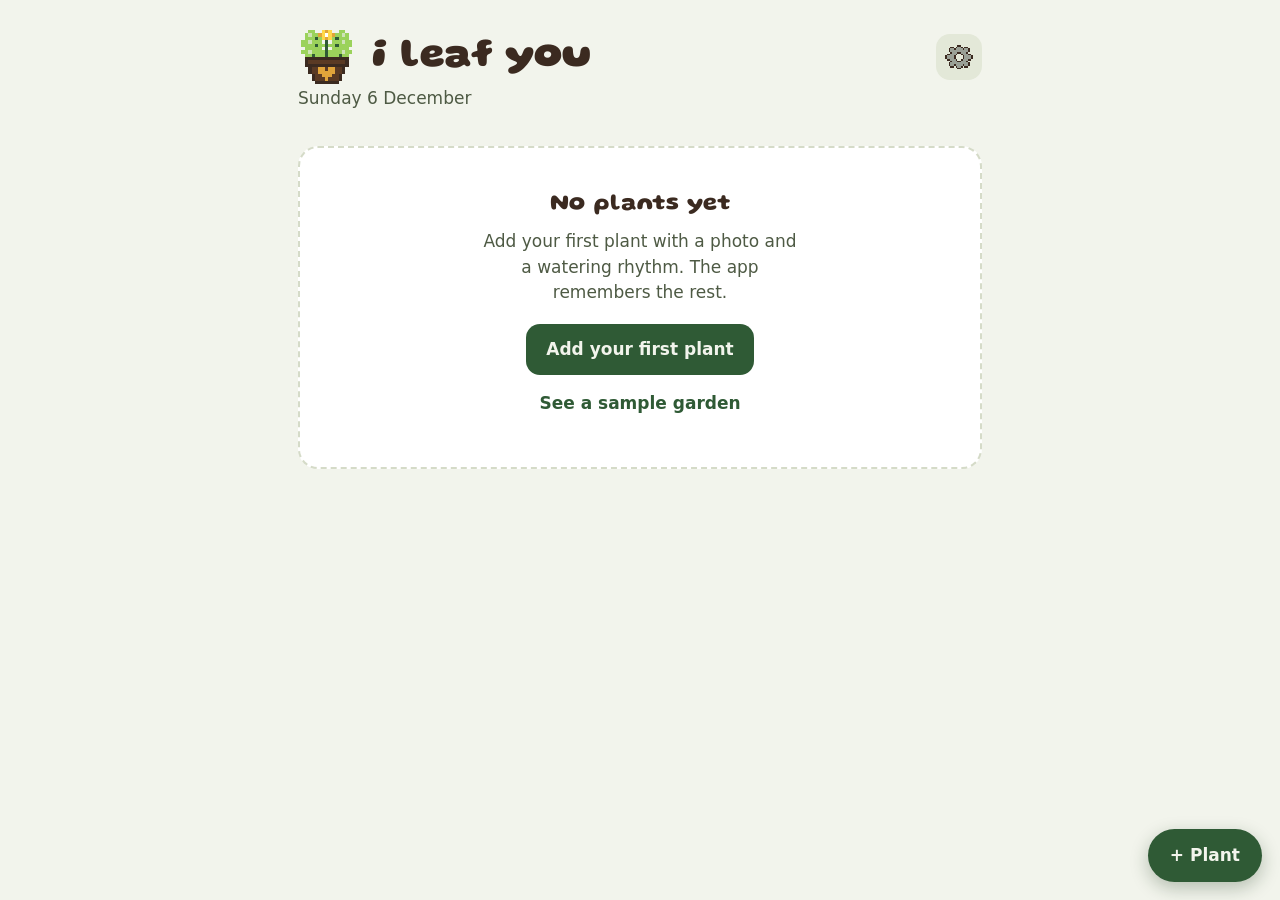
==== index.html @ 1e918856 "Pflegetipps zu Standort, Giessen und Dünger; grüne Theme-Farbe - CARE: pro Pflanze Standort, Giessar" ====
<!doctype html>
<html lang="de">
<head>
<meta charset="utf-8">
<meta name="viewport" content="width=device-width, initial-scale=1, viewport-fit=cover">
<title>i leaf you</title>
<meta name="description" content="Pflanzen pflegen, Level sammeln.">
<meta name="theme-color" content="#2F5A35" media="(prefers-color-scheme: light)">
<meta name="theme-color" content="#18231A" media="(prefers-color-scheme: dark)">
<script>
// Darstellung pro Gerät: 'light', 'dark' oder leer (= wie das Handy). Vor dem CSS, damit nichts aufblitzt.
// Hell: Theme-Farbe Moos, damit Android die Navigationsleiste grün mit weissen Buttons zeigt.
function ilyTheme(t){
  var r = document.documentElement;
  if (t === 'light' || t === 'dark') r.setAttribute('data-theme', t); else r.removeAttribute('data-theme');
  document.querySelectorAll('meta[name="theme-color"]').forEach(function (m) {
    m.content = t === 'dark' ? '#18231A' : t === 'light' ? '#2F5A35' : (/dark/.test(m.media) ? '#18231A' : '#2F5A35');
  });
}
try { ilyTheme(localStorage.getItem('ileafyou.theme')); } catch (e) {}
</script>
<link rel="manifest" href="manifest.json">
<link rel="icon" href="img/icon.svg" type="image/svg+xml">
<link rel="apple-touch-icon" href="img/apple-touch-icon.png">
<meta name="mobile-web-app-capable" content="yes">
<meta name="apple-mobile-web-app-capable" content="yes">
<meta name="apple-mobile-web-app-status-bar-style" content="default">
<meta name="apple-mobile-web-app-title" content="i leaf you">
<link rel="preload" href="fonts/gluten-variable.woff2" as="font" type="font/woff2" crossorigin>
<link rel="stylesheet" href="css/app.css">
</head>
<body data-build="pwa">
<main>
  <header class="top">
    <h1 class="logo" aria-label="i leaf you"><span id="logoMark" aria-hidden="true"></span><span class="wordmark" aria-hidden="true">i leaf you</span></h1>
    <button class="gear" id="gearBtn" data-action="settings" data-i18n-aria="set_h"></button>
    <div class="date" id="date"></div>
  </header>
  <div id="app"></div>
</main>

<button class="fab" data-action="new" data-i18n="fab">+ Pflanze</button>

<dialog id="formDlg">
  <form class="sheet" id="form" method="dialog">
    <div class="sheethead"><h2 id="formTitle"></h2><button type="button" class="x" data-action="close" data-i18n-aria="close">×</button></div>
    <label for="photoIn" class="photo" id="photoBox"></label>
    <input type="file" id="photoIn" accept="image/*" capture="environment" hidden>
    <label data-i18n="f_icon"></label>
    <div class="iconpick" id="iconPick"></div>
    <label for="fName" data-i18n="f_name"></label>
    <input id="fName" required data-i18n-ph="f_namePh">
    <label for="fSpecies" data-i18n="f_species"></label>
    <input id="fSpecies" data-i18n-ph="f_speciesPh">
    <button type="button" class="linkbtn" id="identifyBtn" data-i18n="f_identify" hidden></button>
    <div class="chips idres" id="idResults"></div>
    <div class="chips idres" id="careSug"></div>
    <div class="hint carehint" id="careHint" hidden></div>
    <div class="row">
      <div><label for="fSite" data-i18n="f_site"></label><select id="fSite"></select></div>
      <div><label for="fLoc" data-i18n="f_place"></label><input id="fLoc" data-i18n-ph="f_placePh"></div>
    </div>
    <div class="row">
      <div><label for="fWater" data-i18n="f_water"></label><input id="fWater" type="number" min="0" inputmode="numeric" value="7"></div>
      <div><label for="fFeed" data-i18n="f_feed"></label><input id="fFeed" type="number" min="0" inputmode="numeric" value="30"></div>
    </div>
    <div class="hint" data-i18n="f_zero"></div>
    <label for="fNotes" data-i18n="f_notes"></label>
    <textarea id="fNotes" data-i18n-ph="f_notesPh"></textarea>
    <button class="primary" type="submit" data-i18n="f_save"></button>
    <button class="ghost" type="button" id="formDelete" data-i18n="f_delete" hidden></button>
  </form>
</dialog>

<dialog id="detailDlg"><input type="file" id="diaryIn" accept="image/*" capture="environment" hidden><div class="sheet" id="detail"></div></dialog>
<dialog id="setDlg"><div class="sheet" id="settings"></div></dialog>
<dialog id="celDlg"><div class="celebrate" id="cel"></div></dialog>
<dialog id="askDlg"><div class="celebrate"><h2 id="askTxt" style="font-size:1.35rem"></h2><button class="primary" id="askOk"></button><button class="ghost" data-action="close" style="color:var(--muted)" data-i18n="cancel"></button></div></dialog>

<input type="file" id="importIn" accept="application/json,.json" hidden>
<div class="toast" id="toast" role="status"><span id="toastMsg"></span><button id="toastUndo" data-i18n="undo" hidden></button></div>

<script src="js/i18n.js"></script>
<script src="js/care.js"></script>
<script src="js/app.js"></script>
<script src="js/account.js"></script>
</body>
</html>
---- css/app.css ----
/* Schriften selbst gehostet (SIL OFL, Lizenzen in fonts/), Latin-Teilmenge für DE/EN/ES/FR */
@font-face{font-family:"Atkinson Hyperlegible";font-style:normal;font-weight:400;font-display:swap;src:url(../fonts/atkinson-hyperlegible-400.woff2) format("woff2")}
@font-face{font-family:"Atkinson Hyperlegible";font-style:normal;font-weight:700;font-display:swap;src:url(../fonts/atkinson-hyperlegible-700.woff2) format("woff2")}
@font-face{font-family:"Gluten";font-style:normal;font-weight:400 900;font-display:swap;src:url(../fonts/gluten-variable.woff2) format("woff2")}
:root{
  --bg:#F2F4EC;--surface:#FFFFFF;--ink:#3B2A20;--muted:#4E5A44;--line:#D5DBC8;--moss:#2F5A35;--onmoss:#F2F4EC;--trieb:#9BD25B;--water:#2F7CB0;--feed:#E0A43A;--onfeed:#3B2A20;--danger:#B2453A;--leafbg:#E3E8D8;--leafA:#2F5A35;--leafB:#9BD25B;--pot:#3B2A20;--gear:#E0A43A;
  color-scheme:light;box-sizing:border-box;
  padding-top:env(safe-area-inset-top,0px);padding-bottom:env(safe-area-inset-bottom,0px);
}
@media (prefers-color-scheme:dark){
  :root:not([data-theme="light"]){
    --bg:#18231A;--surface:#213024;--ink:#F2F4EC;--muted:#B5C2A8;--line:#34463A;--moss:#9BD25B;--onmoss:#1D2E20;--trieb:#9BD25B;--water:#5FA8DA;--feed:#E0A43A;--onfeed:#3B2A20;--danger:#E07A6E;--leafbg:#2A3A2D;--leafA:#9BD25B;--leafB:#CFE3B8;--pot:#F2F4EC;--gear:#E0A43A;
    color-scheme:dark;
  }
}
:root[data-theme="dark"]{
  --bg:#18231A;--surface:#213024;--ink:#F2F4EC;--muted:#B5C2A8;--line:#34463A;--moss:#9BD25B;--onmoss:#1D2E20;--trieb:#9BD25B;--water:#5FA8DA;--feed:#E0A43A;--onfeed:#3B2A20;--danger:#E07A6E;--leafbg:#2A3A2D;--leafA:#9BD25B;--leafB:#CFE3B8;--pot:#F2F4EC;--gear:#E0A43A;
    color-scheme:dark;
}
html{scroll-padding-top:env(safe-area-inset-top,0px)}
*,*::before,*::after{box-sizing:inherit}
body{margin:0;background:var(--bg);color:var(--ink);font:400 17px/1.5 "Atkinson Hyperlegible",system-ui,-apple-system,"Segoe UI",sans-serif}
main{max-width:720px;margin:0 auto;padding:16px 18px 130px}
h1,h2,h3{font-family:"Gluten",system-ui,sans-serif;line-height:1.1;margin:0}
header.top{padding:14px 0 6px}
h1{margin:0}
.logo{display:flex;align-items:center;gap:20px;color:var(--ink)}
.logo svg.mark{width:54px;height:54px;flex:none}
.wordmark{font-family:"Gluten",system-ui,sans-serif;font-weight:800;font-size:2.5rem;line-height:1;letter-spacing:-.02em}
.date{color:var(--muted);margin-top:2px}
section{margin-top:28px}
h2{font-size:1.45rem;font-weight:700;margin-bottom:12px}
button{font:inherit;cursor:pointer;border:0;color:inherit}
img{max-width:100%}

.today{background:var(--surface);border:1px solid var(--line);border-radius:20px;padding:4px 16px}
.task{display:flex;align-items:center;gap:12px;padding:12px 0;border-bottom:1px solid var(--line)}
.task:last-child{border-bottom:0}
.thumb{width:48px;height:48px;border-radius:14px;object-fit:cover;background:var(--leafbg);flex:none;display:grid;place-items:center;font-size:22px}
.task .t{flex:1;min-width:0;text-align:left;background:none;padding:0}
.n{font-weight:700}
.s{font-size:.9rem;color:var(--muted)}
.late{color:var(--danger)}
.do{border-radius:999px;padding:8px 14px;font-weight:700;color:#fff;background:var(--water);flex:none}
.do.feed{background:var(--feed);color:var(--onfeed)}
.calm{padding:14px 0;color:var(--muted)}

.grid{display:grid;grid-template-columns:repeat(auto-fill,minmax(150px,1fr));gap:14px}
.card{background:var(--surface);border:1px solid var(--line);border-radius:18px;overflow:hidden;text-align:left;padding:0;display:flex;flex-direction:column}
.card .ph{aspect-ratio:1;width:100%;object-fit:cover;background:var(--leafbg);display:grid;place-items:center;font-size:44px}
.card .b{padding:10px 12px 12px}
.card .n{font-family:"Gluten",system-ui,sans-serif;font-size:1.05rem}
.sp{font-size:.85rem;color:var(--muted);white-space:nowrap;overflow:hidden;text-overflow:ellipsis}
.gauge{height:8px;border-radius:99px;background:var(--line);margin-top:10px;overflow:hidden}
.gauge i{display:block;height:100%;background:var(--water);border-radius:99px;transition:width .4s}
.gauge.dry i{background:var(--danger)}
.gl{font-size:.8rem;color:var(--muted);margin-top:4px}

.empty{text-align:center;padding:44px 18px;background:var(--surface);border-radius:20px;border:2px dashed var(--line)}
.empty p{color:var(--muted);max-width:30ch;margin:8px auto 18px}
.fab{position:fixed;right:18px;bottom:calc(18px + env(safe-area-inset-bottom,0px));background:var(--moss);color:var(--onmoss);border-radius:999px;padding:14px 22px;font-weight:700;box-shadow:0 6px 18px rgba(20,50,20,.28)}
.btn{background:var(--moss);color:var(--onmoss);border-radius:14px;padding:13px 20px;font-weight:700}

dialog{border:0;padding:0;background:var(--surface);color:var(--ink);width:100%;max-width:640px;max-height:92vh;border-radius:24px 24px 0 0;margin:auto auto 0}
dialog::backdrop{background:rgba(10,20,12,.5)}
@media (min-width:700px){dialog{border-radius:24px;margin:auto}}
.sheet{padding:18px 20px calc(26px + env(safe-area-inset-bottom,0px));overflow:auto;max-height:92vh}
.sheethead{display:flex;justify-content:space-between;align-items:center;gap:12px;margin-bottom:14px}
.sheethead h2{margin:0}
.x{background:var(--line);border-radius:999px;width:38px;height:38px;font-size:22px;line-height:1;flex:none}
label{display:block;font-weight:700;font-size:.95rem;margin:14px 0 6px}
input,textarea{font:inherit;width:100%;padding:11px 12px;border-radius:12px;border:1px solid var(--line);background:var(--bg);color:var(--ink)}
textarea{min-height:76px;resize:vertical}
.row{display:grid;grid-template-columns:1fr 1fr;gap:12px}
.hint{font-size:.85rem;color:var(--muted);margin-top:4px}
.photo{width:100%;aspect-ratio:4/3;border-radius:16px;border:2px dashed var(--line);background:var(--bg) center/cover no-repeat;color:var(--muted);display:grid;place-items:center;text-align:center;padding:12px}
.photo.has{border-style:solid;color:transparent}
.primary{background:var(--moss);color:var(--onmoss);border-radius:14px;padding:14px 18px;font-weight:700;width:100%;margin-top:22px}
.ghost{background:none;color:var(--danger);padding:12px;width:100%;margin-top:6px}
.linkbtn{background:none;color:var(--moss);font-weight:700;padding:6px 0}

.hero{width:100%;aspect-ratio:4/3;object-fit:cover;border-radius:18px;background:var(--leafbg);display:grid;place-items:center;font-size:64px}
.facts{margin:14px 0 0;display:grid;grid-template-columns:auto 1fr;gap:6px 14px}
.facts dt{color:var(--muted)}
.facts dd{margin:0}
.notes{margin-top:12px;white-space:pre-wrap}
.actions{display:grid;grid-template-columns:1fr 1fr;gap:10px;margin-top:18px}
.act{border-radius:14px;padding:12px;font-weight:700;background:var(--bg);border:1.5px solid var(--line);text-align:left}
.act small{display:block;font-weight:400;color:var(--muted);font-size:.82rem}
.act.water{border-color:var(--water)}
.act.feed{border-color:var(--feed)}
.noteadd{display:flex;gap:8px;margin-top:10px}
.noteadd button{background:var(--line);border-radius:12px;padding:0 14px;font-weight:700;flex:none}
.log{list-style:none;padding:0;margin:8px 0 0}
.log li{display:flex;gap:12px;padding:10px 0;border-bottom:1px solid var(--line)}
.log li:last-child{border-bottom:0}
.dot{width:10px;height:10px;border-radius:50%;margin-top:8px;flex:none}
.log .when{font-size:.85rem;color:var(--muted)}

.week{display:grid;grid-template-columns:repeat(7,1fr);gap:6px}
.wd{background:var(--surface);border:1px solid var(--line);border-radius:14px;padding:8px 2px;text-align:center;min-height:82px;display:block}
.wd.now{border:2px solid var(--moss)}
.wd b{display:block;font-size:.78rem;color:var(--muted);font-weight:400}
.wd .num{display:block;font-family:"Gluten",system-ui,sans-serif;font-weight:700;font-size:1.15rem}
.dots{display:flex;flex-wrap:wrap;justify-content:center;gap:3px;margin-top:6px;padding:0 4px}
.dots i{width:8px;height:8px;border-radius:50%;background:var(--water)}
.dots i.f{background:var(--feed)}
.badges{display:grid;grid-template-columns:repeat(auto-fill,minmax(104px,1fr));gap:10px}
.badge{background:var(--surface);border:1px solid var(--line);border-radius:16px;padding:14px 8px;text-align:center}
.badge .be{font-size:36px;line-height:1}
.badge .bn{font-weight:700;font-size:.92rem;margin-top:8px;line-height:1.2}
.badge .bp{font-size:.78rem;color:var(--muted);margin-top:3px;line-height:1.3}
.badge.locked{border-style:dashed;background:transparent}
.badge.locked .be{filter:grayscale(1);opacity:.35}
.later{background:none;color:var(--muted);font-weight:700;padding:8px 4px;flex:none}
.chips{display:flex;gap:8px;overflow-x:auto;padding-bottom:4px;margin-bottom:12px}
.chip{flex:none;border-radius:999px;padding:8px 14px;background:var(--surface);border:1px solid var(--line);font-weight:700}
.chip.on{background:var(--moss);color:var(--onmoss);border-color:var(--moss)}
.vac{display:flex;align-items:center;justify-content:space-between;gap:12px;margin-top:18px;padding:12px 16px;border-radius:16px;background:var(--leafbg);border:1px solid var(--line)}
.vac button{background:none;color:var(--moss);font-weight:700;padding:6px 0;flex:none}
.snz{display:grid;grid-template-columns:repeat(3,minmax(0,1fr));gap:10px;margin-top:18px}
.snz .act{text-align:center}
.lphoto{display:block;width:100%;max-width:280px;border-radius:14px;margin:6px 0 2px}
label.act{display:block;cursor:pointer;margin:0;font-size:1rem}
.sites{display:flex;gap:8px;overflow-x:auto;margin-top:16px;padding-bottom:4px}
.sitegroup{margin-top:22px}
.sitegroup:first-child{margin-top:0}
.sitegroup h3{font-size:1.15rem;margin:0 0 10px;color:var(--muted)}
select{font:inherit;width:100%;padding:11px 12px;border-radius:12px;border:1px solid var(--line);background:var(--bg);color:var(--ink)}
.siteman{text-align:left;margin-top:14px}
.siterow{display:flex;gap:8px;margin-top:10px}
.siterow input{flex:1;min-width:0}
.siterow button{background:var(--line);border-radius:12px;padding:0 14px;font-weight:700;flex:none}
.siterow button.del{background:none;color:var(--danger)}
.siterow button:disabled{opacity:.35;cursor:default}
.foot{margin-top:40px;display:flex;gap:18px;justify-content:center;flex-wrap:wrap}
.foot button{background:none;color:var(--muted);text-decoration:underline;padding:6px}
.toast{position:fixed;left:50%;bottom:calc(86px + env(safe-area-inset-bottom,0px));transform:translate(-50%,8px);background:var(--ink);color:var(--bg);padding:10px 18px;border-radius:22px;display:flex;gap:14px;align-items:center;opacity:0;pointer-events:none;transition:opacity .2s,transform .2s;max-width:calc(100% - 32px);z-index:50}
.toast.show{opacity:1;transform:translate(-50%,0);pointer-events:auto}
.toast button{background:none;color:var(--bg);font-weight:700;text-decoration:underline;padding:0}
:focus-visible{outline:3px solid var(--water);outline-offset:2px}
.lvl{display:flex;gap:14px;align-items:center;background:var(--surface);border:1px solid var(--line);border-radius:20px;padding:14px 16px;margin-top:14px;text-align:left;width:100%}
.lvl .em{width:60px;height:60px;flex:none;display:block}
.lvl .em svg{width:60px;height:60px;display:block}
.lvl .col{flex:1;min-width:0}
.lvl .col>span{display:block}
.lvl .ln{font-family:"Gluten",system-ui,sans-serif;font-weight:700;font-size:1.35rem;line-height:1.15}
.lvl .lk{font-size:.85rem;color:var(--muted)}
.xpbar{height:10px;border-radius:99px;background:var(--line);overflow:hidden;margin:8px 0 4px}
.xpbar i{display:block;height:100%;background:var(--moss);border-radius:99px;transition:width .6s}
.streak{flex:none;text-align:center;font-weight:700;font-size:1.15rem}
.streak small{display:block;font-weight:400;font-size:.75rem;color:var(--muted)}
.celebrate{text-align:center;padding:30px 22px calc(28px + env(safe-area-inset-bottom,0px))}
.celebrate .big svg{width:130px;height:130px;display:block}
.rlist{display:inline-flex;flex-direction:column;gap:4px;text-align:left;margin-top:6px}
.rlist span{display:flex;align-items:center;gap:8px}
.rlist svg{width:28px;height:28px}
.celebrate .big{font-size:92px;line-height:1;display:inline-block;animation:pop .65s cubic-bezier(.2,1.6,.4,1)}
.celebrate.down .big{animation:sink .8s ease;filter:grayscale(.5)}
.celebrate h2{font-size:1.8rem;margin:16px 0 8px}
.celebrate p{color:var(--muted);max-width:34ch;margin:0 auto}
@keyframes pop{from{transform:scale(.3) rotate(-14deg);opacity:0}to{transform:none;opacity:1}}
@keyframes sink{from{transform:translateY(-24px);opacity:0}to{transform:none;opacity:1}}
@media (prefers-reduced-motion:reduce){*{transition:none!important;animation:none!important}}
.idres{margin:6px 0 0;flex-wrap:wrap}
.idres .chip small{font-weight:400;color:var(--muted)}
.carehint{margin-top:8px;color:var(--moss)}
.linkbtn:disabled{opacity:.5}
.langsel{display:flex;align-items:center;gap:8px;color:var(--muted)}
.langsel select{width:auto;padding:6px 10px;font-size:.95rem}
.pix{display:block;image-rendering:pixelated}
.badge .be .pix{width:48px;height:48px;margin:0 auto}
.badge.locked .be{filter:grayscale(1);opacity:.35}
.streak{display:flex;flex-direction:column;align-items:center}
.streak .pix{width:24px;height:24px;margin-bottom:2px}
.celebrate .big .pix{width:128px;height:128px}
.logo svg.mark{image-rendering:pixelated}
:root{--wmShadow:#9BD25B}
@media (prefers-color-scheme:dark){:root:not([data-theme="light"]){--wmShadow:#0E1610}}
:root[data-theme="dark"]{--wmShadow:#0E1610}
.pixbox .pix{width:72%;height:72%}
.iconpick{display:flex;gap:8px;overflow-x:auto;padding:2px 0 4px}
.ik{flex:none;width:52px;height:52px;border-radius:12px;background:var(--leafbg);border:2px solid transparent;display:grid;place-items:center;padding:0}
.ik .pix{width:36px;height:36px}
.ik.on{border-color:var(--moss);background:var(--surface)}

/* Kopf mit Zahnrad */
header.top{display:grid;grid-template-columns:1fr auto;align-items:center;column-gap:12px}
header.top .date{grid-column:1 / -1}
.gear{width:46px;height:46px;border-radius:14px;background:var(--leafbg);display:grid;place-items:center;padding:0}
.gear svg{width:28px;height:28px}
.authing .fab,.authing .gear,.authing .date{display:none}

/* Anmeldung */
.auth{max-width:420px;margin:28px auto 0;background:var(--surface);border:1px solid var(--line);border-radius:20px;padding:22px 20px}
.auth h2{margin-bottom:6px}
.auth > p{color:var(--muted);margin:0 0 6px}
.authmsg{color:var(--danger);min-height:1.2em;margin-top:10px;font-size:.95rem}
.authmsg:empty{display:none}
.auth .primary{margin-top:16px}
.authlinks{display:flex;flex-direction:column;align-items:center;gap:2px;margin-top:10px}
.authlang{justify-content:center;margin-top:18px;font-weight:400}

/* Einstellungen */
.seth{font-size:1.15rem;margin:22px 0 8px}
.setp{margin:0 0 10px}
.setrow{display:flex;flex-wrap:wrap;gap:8px;margin-top:8px}
.setbtn{background:var(--bg);border:1px solid var(--line);border-radius:12px;padding:10px 14px;font-weight:700;color:var(--ink)}
.setbtn.danger,.primary.danger{color:var(--danger)}
.primary.danger{background:none;border:1px solid var(--danger)}
.setform{margin-top:6px}
#settings select{font:inherit;padding:10px 12px;border-radius:12px;border:1px solid var(--line);background:var(--bg);color:var(--ink)}
.seg{display:inline-flex;border:1px solid var(--line);border-radius:12px;overflow:hidden}
.seg button{background:var(--bg);padding:10px 14px;font-weight:700;color:var(--muted)}
.seg button.on{background:var(--moss);color:var(--onmoss)}
.srv .kv{border-collapse:collapse;width:100%;margin:8px 0;font-size:.92rem}
.srv .kv th{text-align:left;font-weight:400;color:var(--muted);padding:4px 10px 4px 0;width:45%}
.srv .kv td{padding:4px 0;word-break:break-word}
.pill{display:inline-block;border-radius:999px;padding:2px 10px;font-size:.85rem;font-weight:700;margin:2px 0}
.pill.ok{background:var(--leafbg);color:var(--moss)}
.pill.bad{background:var(--danger);color:#fff}

/* Pflegetipps in der Detailansicht */
.care{margin-top:18px;background:var(--leafbg);border-radius:16px;padding:14px 16px}
.care h2{font-size:1.15rem;margin-bottom:4px}
.care .facts{margin-top:6px;grid-template-columns:1fr;gap:2px}
.care .facts dt{font-weight:700;color:var(--moss);margin-top:8px}
.caretip{margin-top:10px}
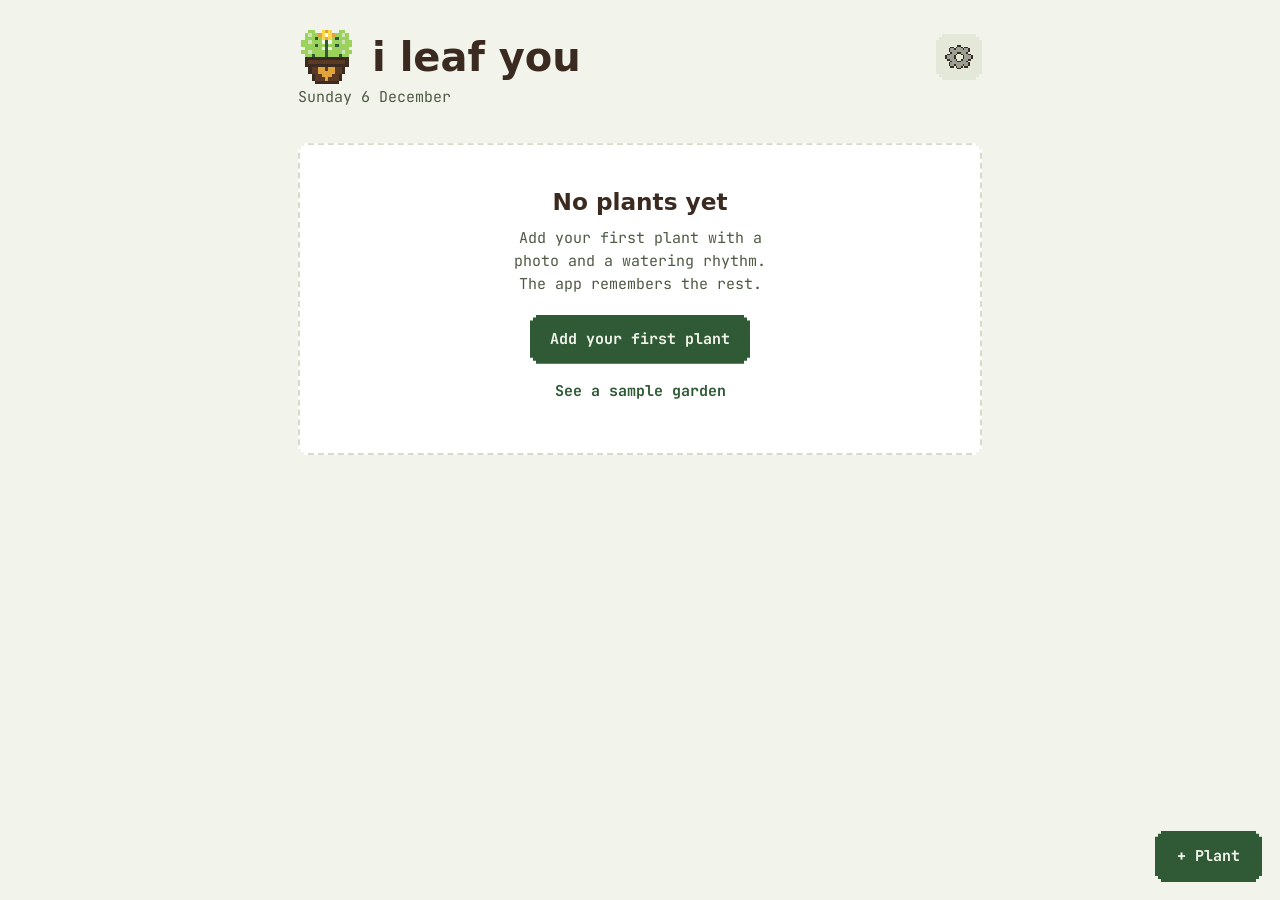
==== commit 90aecc86: "Pixel-Schrift für Titel und Logo, Punkte als Pixel-Symbole, «Heute» passt ins Tagesfeld Co-Authored-" ====
--- a/index.html
+++ b/index.html
@@ -26,7 +26,7 @@
 <meta name="apple-mobile-web-app-capable" content="yes">
 <meta name="apple-mobile-web-app-status-bar-style" content="default">
 <meta name="apple-mobile-web-app-title" content="i leaf you">
-<link rel="preload" href="fonts/gluten-variable.woff2" as="font" type="font/woff2" crossorigin>
+<link rel="preload" href="fonts/pixelify-sans-latin.woff2" as="font" type="font/woff2" crossorigin>
 <link rel="stylesheet" href="css/app.css">
 </head>
 <body data-build="pwa">
@@ -55,16 +55,28 @@
     <button type="button" class="linkbtn" id="identifyBtn" data-i18n="f_identify" hidden></button>
     <div class="chips idres" id="idResults"></div>
     <div class="chips idres" id="careSug"></div>
+    <div class="dbsug" id="dbSug" hidden></div>
     <div class="hint carehint" id="careHint" hidden></div>
     <div class="row">
       <div><label for="fSite" data-i18n="f_site"></label><select id="fSite"></select></div>
       <div><label for="fLoc" data-i18n="f_place"></label><input id="fLoc" data-i18n-ph="f_placePh"></div>
+    </div>
+    <label class="check"><input type="checkbox" id="fOut"><span data-i18n="f_out"></span></label>
+    <div id="outBox" hidden>
+      <div class="row">
+        <div><label for="fMinT" data-i18n="f_minT"></label><input id="fMinT" type="number" inputmode="numeric" step="1" min="-40" max="30"></div>
+        <div><label for="fWinter" data-i18n="f_winter"></label><select id="fWinter"></select></div>
+      </div>
+      <div class="hint" data-i18n="f_outHint"></div>
     </div>
     <div class="row">
       <div><label for="fWater" data-i18n="f_water"></label><input id="fWater" type="number" min="0" inputmode="numeric" value="7"></div>
       <div><label for="fFeed" data-i18n="f_feed"></label><input id="fFeed" type="number" min="0" inputmode="numeric" value="30"></div>
     </div>
     <div class="hint" data-i18n="f_zero"></div>
+    <label for="fWinterFeed" data-i18n="f_wfeed"></label>
+    <select id="fWinterFeed"></select>
+    <div class="hint" data-i18n="f_wfeedHint"></div>
     <label for="fNotes" data-i18n="f_notes"></label>
     <textarea id="fNotes" data-i18n-ph="f_notesPh"></textarea>
     <button class="primary" type="submit" data-i18n="f_save"></button>
@@ -83,6 +95,7 @@
 <script src="js/i18n.js"></script>
 <script src="js/care.js"></script>
 <script src="js/app.js"></script>
+<script src="js/outdoor.js"></script>
 <script src="js/account.js"></script>
 </body>
 </html>
--- a/css/app.css
+++ b/css/app.css
@@ -1,7 +1,10 @@
 /* Schriften selbst gehostet (SIL OFL, Lizenzen in fonts/), Latin-Teilmenge für DE/EN/ES/FR */
-@font-face{font-family:"Atkinson Hyperlegible";font-style:normal;font-weight:400;font-display:swap;src:url(../fonts/atkinson-hyperlegible-400.woff2) format("woff2")}
-@font-face{font-family:"Atkinson Hyperlegible";font-style:normal;font-weight:700;font-display:swap;src:url(../fonts/atkinson-hyperlegible-700.woff2) format("woff2")}
-@font-face{font-family:"Gluten";font-style:normal;font-weight:400 900;font-display:swap;src:url(../fonts/gluten-variable.woff2) format("woff2")}
+/* Laufschrift: JetBrains Mono (variabel 100–800, SIL OFL), latin + latin-ext */
+@font-face{font-family:"JetBrains Mono";font-style:normal;font-weight:100 800;font-display:swap;src:url(../fonts/jetbrains-mono-latin.woff2) format("woff2");unicode-range:U+0000-00FF,U+0131,U+0152-0153,U+02BB-02BC,U+02C6,U+02DA,U+02DC,U+0304,U+0308,U+0329,U+2000-206F,U+20AC,U+2122,U+2191,U+2193,U+2212,U+2215,U+FEFF,U+FFFD}
+@font-face{font-family:"JetBrains Mono";font-style:normal;font-weight:100 800;font-display:swap;src:url(../fonts/jetbrains-mono-latin-ext.woff2) format("woff2");unicode-range:U+0100-02AF,U+0304,U+0308,U+0329,U+1E00-1E9F,U+1EF2-1EFF,U+2020,U+20A0-20AB,U+20AD-20C0,U+2113,U+2C60-2C7F,U+A720-A7FF}
+/* Titel, Logo, Pflanzennamen: Pixelify Sans (variabel 400–700, SIL OFL), latin + latin-ext */
+@font-face{font-family:"Pixelify Sans";font-style:normal;font-weight:400 700;font-display:swap;src:url(../fonts/pixelify-sans-latin.woff2) format("woff2");unicode-range:U+0000-00FF,U+0131,U+0152-0153,U+02BB-02BC,U+02C6,U+02DA,U+02DC,U+0304,U+0308,U+0329,U+2000-206F,U+20AC,U+2122,U+2191,U+2193,U+2212,U+2215,U+FEFF,U+FFFD}
+@font-face{font-family:"Pixelify Sans";font-style:normal;font-weight:400 700;font-display:swap;src:url(../fonts/pixelify-sans-latin-ext.woff2) format("woff2");unicode-range:U+0100-02BA,U+02BD-02C5,U+02C7-02CC,U+02CE-02D7,U+02DD-02FF,U+0304,U+0308,U+0329,U+1D00-1DBF,U+1E00-1E9F,U+1EF2-1EFF,U+2020,U+20A0-20AB,U+20AD-20C0,U+2113,U+2C60-2C7F,U+A720-A7FF}
 :root{
   --bg:#F2F4EC;--surface:#FFFFFF;--ink:#3B2A20;--muted:#4E5A44;--line:#D5DBC8;--moss:#2F5A35;--onmoss:#F2F4EC;--trieb:#9BD25B;--water:#2F7CB0;--feed:#E0A43A;--onfeed:#3B2A20;--danger:#B2453A;--leafbg:#E3E8D8;--leafA:#2F5A35;--leafB:#9BD25B;--pot:#3B2A20;--gear:#E0A43A;
   color-scheme:light;box-sizing:border-box;
@@ -19,14 +22,14 @@
 }
 html{scroll-padding-top:env(safe-area-inset-top,0px)}
 *,*::before,*::after{box-sizing:inherit}
-body{margin:0;background:var(--bg);color:var(--ink);font:400 17px/1.5 "Atkinson Hyperlegible",system-ui,-apple-system,"Segoe UI",sans-serif}
+body{margin:0;background:var(--bg);color:var(--ink);font:400 15px/1.55 "JetBrains Mono",ui-monospace,"SF Mono",Menlo,Consolas,monospace}
 main{max-width:720px;margin:0 auto;padding:16px 18px 130px}
-h1,h2,h3{font-family:"Gluten",system-ui,sans-serif;line-height:1.1;margin:0}
+h1,h2,h3{font-family:"Pixelify Sans",system-ui,sans-serif;line-height:1.1;margin:0}
 header.top{padding:14px 0 6px}
 h1{margin:0}
 .logo{display:flex;align-items:center;gap:20px;color:var(--ink)}
 .logo svg.mark{width:54px;height:54px;flex:none}
-.wordmark{font-family:"Gluten",system-ui,sans-serif;font-weight:800;font-size:2.5rem;line-height:1;letter-spacing:-.02em}
+.wordmark{font-family:"Pixelify Sans",system-ui,sans-serif;font-weight:700;font-size:2.4rem;line-height:1;letter-spacing:0}
 .date{color:var(--muted);margin-top:2px}
 section{margin-top:28px}
 h2{font-size:1.45rem;font-weight:700;margin-bottom:12px}
@@ -49,7 +52,7 @@
 .card{background:var(--surface);border:1px solid var(--line);border-radius:18px;overflow:hidden;text-align:left;padding:0;display:flex;flex-direction:column}
 .card .ph{aspect-ratio:1;width:100%;object-fit:cover;background:var(--leafbg);display:grid;place-items:center;font-size:44px}
 .card .b{padding:10px 12px 12px}
-.card .n{font-family:"Gluten",system-ui,sans-serif;font-size:1.05rem}
+.card .n{font-family:"Pixelify Sans",system-ui,sans-serif;font-size:1.05rem}
 .sp{font-size:.85rem;color:var(--muted);white-space:nowrap;overflow:hidden;text-overflow:ellipsis}
 .gauge{height:8px;border-radius:99px;background:var(--line);margin-top:10px;overflow:hidden}
 .gauge i{display:block;height:100%;background:var(--water);border-radius:99px;transition:width .4s}
@@ -97,11 +100,13 @@
 .dot{width:10px;height:10px;border-radius:50%;margin-top:8px;flex:none}
 .log .when{font-size:.85rem;color:var(--muted)}
 
-.week{display:grid;grid-template-columns:repeat(7,1fr);gap:6px}
+.week{display:grid;grid-auto-flow:column;grid-auto-columns:calc((100% - 36px) / 7);gap:6px;overflow-x:auto;scroll-snap-type:x mandatory;scrollbar-width:none;padding:2px 0}
+.week::-webkit-scrollbar{display:none}
+.wd{scroll-snap-align:start}
 .wd{background:var(--surface);border:1px solid var(--line);border-radius:14px;padding:8px 2px;text-align:center;min-height:82px;display:block}
 .wd.now{border:2px solid var(--moss)}
 .wd b{display:block;font-size:.78rem;color:var(--muted);font-weight:400}
-.wd .num{display:block;font-family:"Gluten",system-ui,sans-serif;font-weight:700;font-size:1.15rem}
+.wd .num{display:block;font-family:"Pixelify Sans",system-ui,sans-serif;font-weight:700;font-size:1.15rem}
 .dots{display:flex;flex-wrap:wrap;justify-content:center;gap:3px;margin-top:6px;padding:0 4px}
 .dots i{width:8px;height:8px;border-radius:50%;background:var(--water)}
 .dots i.f{background:var(--feed)}
@@ -144,7 +149,7 @@
 .lvl .em svg{width:60px;height:60px;display:block}
 .lvl .col{flex:1;min-width:0}
 .lvl .col>span{display:block}
-.lvl .ln{font-family:"Gluten",system-ui,sans-serif;font-weight:700;font-size:1.35rem;line-height:1.15}
+.lvl .ln{font-family:"Pixelify Sans",system-ui,sans-serif;font-weight:700;font-size:1.35rem;line-height:1.15}
 .lvl .lk{font-size:.85rem;color:var(--muted)}
 .xpbar{height:10px;border-radius:99px;background:var(--line);overflow:hidden;margin:8px 0 4px}
 .xpbar i{display:block;height:100%;background:var(--moss);border-radius:99px;transition:width .6s}
@@ -226,3 +231,205 @@
 .care .facts{margin-top:6px;grid-template-columns:1fr;gap:2px}
 .care .facts dt{font-weight:700;color:var(--moss);margin-top:8px}
 .caretip{margin-top:10px}
+
+/* Wochenvorschau: Tagesdetails direkt unter dem Kalender */
+.wd.sel{background:var(--moss);border-color:var(--moss);color:var(--onmoss)}
+.wd.sel b{color:var(--onmoss)}
+.dayinfo{margin-top:10px;background:var(--surface);border:1px solid var(--line);border-radius:20px;padding:12px 16px 4px}
+.dayinfo h3{font-size:1.1rem;margin:2px 0 4px}
+.daytask{width:100%;background:none;text-align:left;color:inherit}
+.dayinfo .daytask:last-child{border-bottom:0}
+.wd.sel .dots i{box-shadow:0 0 0 2px var(--onmoss)}
+
+/* Kopf: Wortmarke bleibt einzeilig neben Logo und Zahnrad */
+.logo{gap:clamp(10px,3vw,20px);min-width:0}
+.wordmark{white-space:nowrap;font-size:clamp(1.7rem,8.5vw,2.5rem)}
+/* Waagrecht scrollende Chip-Leisten ohne sichtbare Scrollleiste */
+.sites,.chips{scrollbar-width:none}
+.sites::-webkit-scrollbar,.chips::-webkit-scrollbar{display:none}
+.toast{width:max-content}   /* nicht auf halbe Bildschirmbreite schrumpfen (left:50%) */
+
+/* Aktionsknöpfe in der Detailansicht: heute erledigt = farbig, nochmals tippen nimmt zurück */
+.act.on{background:var(--moss);border-color:var(--moss);color:var(--onmoss)}
+.act.water.on{background:var(--water);border-color:var(--water);color:#fff}
+.act.feed.on{background:var(--feed);border-color:var(--feed);color:var(--onfeed)}
+.act.on small{color:inherit;opacity:.9}
+
+/* Draussen: Warnungen, Wetter-Standort */
+label.check{display:flex;align-items:center;gap:10px;font-weight:700;margin:16px 0 4px;cursor:pointer}
+label.check input{width:22px;height:22px;accent-color:var(--moss);flex:none}
+.outdoor .outtask .s{color:var(--ink);font-size:.95rem}
+.outdoor .outtask.cold .do{background:var(--water)}
+.outdoor .outtask.warm .do{background:var(--moss);color:var(--onmoss)}
+.geoask{padding:12px 0}
+.geoask p{margin:0 0 4px}
+.georesults{display:flex;flex-direction:column;gap:8px;margin-top:12px}
+.georesults .setbtn{text-align:left}
+.georesults small{display:block;font-weight:400;color:var(--muted)}
+#geoForm{margin-top:12px}
+.outcare{background:var(--surface);border:1px solid var(--line)}
+.sitegeo{font-size:.9rem;color:var(--muted);margin:2px 0 6px}
+
+/* Wetterlage pro Ort */
+.wx{background:var(--surface);border:1px solid var(--line);border-radius:20px;padding:12px 16px;margin-bottom:12px}
+.wxhead{display:flex;align-items:baseline;gap:10px;flex-wrap:wrap}
+.wxhead span{color:var(--muted)}
+.wxhead .linkbtn{margin-left:auto}
+.wxnights{display:grid;grid-template-columns:repeat(7,1fr);gap:4px;margin-top:8px;text-align:center}
+.wxn{background:var(--bg);border-radius:10px;padding:6px 0}
+.wxn small{display:block;font-size:.75rem;color:var(--muted)}
+.wxn b{font-family:"Pixelify Sans",system-ui,sans-serif;font-size:1.05rem}
+.wxn.cold{background:var(--water);color:#fff}
+.wxn.cold small{color:#fff}
+.wx .hint{margin:8px 0 0}
+.outcare .wx{background:var(--bg);margin:8px 0 12px}
+
+/* Heute dran: Name über die volle Breite, Später und Erledigt-Knopf darunter (lange Namen überlappen sonst) */
+.task:has(> .later){display:grid;grid-template-columns:48px 1fr auto auto;column-gap:12px;row-gap:6px}
+.task:has(> .later) > .thumb{grid-row:1 / span 2;align-self:center}
+.task:has(> .later) > .t{grid-column:2 / -1}
+.task:has(> .later) > .later{grid-column:3;grid-row:2}
+.task:has(> .later) > .do{grid-column:4;grid-row:2}
+.task .t .n{overflow-wrap:anywhere}
+
+/* Vergangene Tage in der Vorschau */
+.wd.past{opacity:.75}
+.wd.past.sel{opacity:1}
+.dots i.miss{background:none;box-shadow:inset 0 0 0 2px var(--danger)}
+.dayh{font-size:.95rem;margin:10px 0 0;color:var(--muted);font-family:inherit}
+.daytask .s.ok{color:var(--moss)}
+.dbsug{margin-top:6px}
+.dbsug .chips{flex-wrap:wrap;margin:4px 0 0}
+.dbsug .chip small{font-weight:400;color:var(--muted)}
+
+/* Pause einer Pflanze */
+.detlinks{display:flex;gap:18px;flex-wrap:wrap}
+.pausebox{display:flex;align-items:center;justify-content:space-between;gap:12px;margin-top:12px;background:var(--leafbg);border-radius:14px;padding:10px 14px}
+.pausebox button{background:none;color:var(--moss);font-weight:700;padding:6px 0;flex:none}
+.gl.paused{color:var(--muted)}
+
+/* Spielpflanze 16 × 32: wächst in die Höhe */
+.lvl .em{width:40px;height:80px}
+.lvl .em svg{width:40px;height:80px}
+.celebrate .big .pix.tall{width:80px;height:160px}
+.rlist .pix.tall{width:18px;height:36px}
+.pix.secret{filter:brightness(0);opacity:.25}   /* höchste Stufe bleibt eine Überraschung */
+/* Blumen mit Gesichtern auf der höchsten Stufe: wippen im Wind, blinzeln */
+.flw{transform-box:fill-box;transform-origin:50% 100%;animation:sway 3.2s ease-in-out infinite}
+.flw.f1{animation-duration:2.7s;animation-delay:-1.1s}
+.flw.f2{animation-duration:3.6s;animation-delay:-2.3s}
+.flw .eye{transform-box:fill-box;transform-origin:center;animation:blink 4.8s infinite}
+.flw.f1 .eye{animation-delay:-1.7s}
+.flw.f2 .eye{animation-delay:-3.1s}
+.flw .mouth{transform-box:fill-box;transform-origin:center top;animation:sing 6s ease-in-out infinite}
+@keyframes sway{0%,100%{transform:rotate(-8deg)}50%{transform:rotate(8deg)}}
+@keyframes blink{0%,93%,100%{transform:scaleY(1)}96%{transform:scaleY(.1)}}
+@keyframes sing{0%,70%,100%{transform:scaleY(1)}78%,88%{transform:scaleY(1.8)}}
+@media (prefers-reduced-motion:reduce){.flw,.flw *{animation:none}}
+/* Pflanzenliste: Suche und Ansicht (Kacheln/Liste) */
+.ptools{display:flex;gap:10px;align-items:center;margin-bottom:12px}
+.ptools input{flex:1;min-width:0}
+.ptools .seg{flex:none}
+.ptools .seg button{padding:10px 12px}
+.plist{background:var(--surface);border:1px solid var(--line);border-radius:18px;overflow:hidden}
+.prow{display:flex;align-items:center;gap:12px;width:100%;padding:8px 12px;background:none;border-bottom:1px solid var(--line);text-align:left;border-radius:0}
+.prow:last-child{border-bottom:0}
+.prow .thumb{width:40px;height:40px;border-radius:10px;font-size:18px}
+.prow .t{flex:1;min-width:0}
+.prow .n{font-family:"Pixelify Sans",system-ui,sans-serif;font-size:1rem;overflow:hidden;text-overflow:ellipsis;white-space:nowrap}
+.prow .s{font-size:.85rem;color:var(--muted);overflow:hidden;text-overflow:ellipsis;white-space:nowrap}
+.prow .due{flex:none;font-size:.85rem;color:var(--muted);text-align:right;max-width:40%}
+.prow .due.late{color:var(--danger);font-weight:700}
+.ptools .vseg button{padding:9px 10px;display:grid;place-items:center}
+.pics{display:grid;grid-template-columns:repeat(auto-fill,minmax(72px,1fr));gap:6px}
+.pic{padding:0;border-radius:12px;overflow:hidden;background:var(--leafbg);border:2px solid transparent;aspect-ratio:1}
+.pic.late{border-color:var(--danger)}
+.pic .ph{width:100%;height:100%;object-fit:cover;display:grid;place-items:center}
+/* Signets: drinnen/draussen, Licht, Wasser */
+.sg{display:inline-flex;gap:3px;vertical-align:middle;flex:none}
+.sg i{flex:none}
+.sg i{display:grid;place-items:center;width:22px;height:22px;border-radius:6px;background:#E3E8D8}
+.sg .pix{width:16px;height:16px}
+.card .sg{margin:6px 0 2px}
+.prow .s{display:flex;align-items:center;gap:8px}
+.prow .s span{overflow:hidden;text-overflow:ellipsis}
+.prow .sg i{width:20px;height:20px}
+.prow .sg .pix{width:14px;height:14px}
+.pic{position:relative}
+.pic .sg{position:absolute;left:3px;bottom:3px;gap:2px}
+.pic .sg i{width:18px;height:18px;border-radius:5px;background:rgba(242,244,236,.92)}
+.pic .sg .pix{width:13px;height:13px}
+.care h2 .sg{margin-left:8px}
+/* Licht und Wasser: Skala in drei Stufen (17 × 5 Pixel) */
+.sg i.m{width:auto;padding:0 5px}
+.sg i.m .pix{width:34px;height:10px}
+.prow .sg i.m{padding:0 4px}
+.prow .sg i.m .pix{width:27.2px;height:8px}
+.pic .sg{flex-direction:column;align-items:flex-start}
+.pic .sg i.m{padding:0 3px;height:14px}
+.pic .sg i.m .pix{width:23.8px;height:7px}
+/* Legende zu den Signets */
+.sglegend{margin:-4px 0 12px;font-size:.9rem;color:var(--muted)}
+.sglegend summary{cursor:pointer;padding:4px 0;font-weight:700}
+.sglegend ul.sg{display:grid;grid-template-columns:1fr;gap:6px;margin:6px 0 0;padding:12px;list-style:none;background:var(--surface);border:1px solid var(--line);border-radius:14px}
+.sglegend li{display:flex;align-items:center;gap:10px}
+.sglegend li i{flex:none}
+.sglegend li:nth-child(3n):not(:last-child){padding-bottom:6px;border-bottom:1px solid var(--line)}
+.nudge .nbtn{display:flex;gap:14px;flex:none;align-items:center}
+.nudge .later{color:var(--muted);font-weight:400}
+@media (max-width:420px){ .nudge{flex-wrap:wrap} .nudge .nbtn{margin-left:auto} }
+.nudge select{width:auto;display:inline-block;padding:2px 6px;margin:0 2px;font:inherit;font-weight:700;border-radius:8px}
+/* Erledigen in der Pflanzenliste: Haken und «Später» */
+.card > .open{display:flex;flex-direction:column;width:100%;padding:0;background:none;text-align:left;flex:1}
+.card .acts{display:flex;gap:8px;padding:0 12px 12px}
+.prow{padding:0;gap:0}
+.prow > .open{display:flex;align-items:center;gap:12px;flex:1;min-width:0;padding:8px 12px;background:none;text-align:left}
+.prow .acts{display:flex;gap:6px;padding-right:10px;flex:none}
+.prow .t .due{text-align:left;max-width:none;font-size:.8rem}
+.pic > .open{display:block;width:100%;height:100%;padding:0;background:none;position:relative}
+.pic .acts{position:absolute;top:3px;right:3px;display:flex;flex-direction:column;gap:3px}
+.chk{display:grid;place-items:center;width:40px;height:40px;border-radius:12px;background:#E3E8D8;border:2px solid transparent;flex:none;padding:0}
+.chk .pix{width:22px;height:22px}
+.chk.water{border-color:var(--water)}
+.chk.feed{border-color:var(--feed)}
+.chk.water.on{background:var(--water)}
+.chk.feed.on{background:var(--feed)}
+.chk.lat .pix{width:26px;height:22px}
+.pic .chk{width:30px;height:30px;border-radius:9px}
+.pic .chk .pix{width:16px;height:16px}
+.sglegend li i.ck{width:28px;height:28px;border-radius:8px}
+.sglegend li i.ck .pix{width:16px;height:16px}
+.sglegend li i.ck.water{border:2px solid var(--water)}
+.sglegend li i.ck.feed{border:2px solid var(--feed)}
+.pic:has(.acts) .sg{display:none}
+.pic .chk.lat .pix{width:20px;height:17px}
+.sglegend li i.ck:last-child .pix{width:19px;height:16px}
+
+/* ---------- Pixel-Look: Ecken in Treppenstufen wie die Pixel-Symbole (clip-path), Balken in Blöcken ---------- */
+:root{
+  --u:3px;   /* Pixelgrösse der Ecken bei grossen Flächen */
+  --pxc:polygon(0 calc(2*var(--u)),var(--u) calc(2*var(--u)),var(--u) var(--u),calc(2*var(--u)) var(--u),calc(2*var(--u)) 0,calc(100% - 2*var(--u)) 0,calc(100% - 2*var(--u)) var(--u),calc(100% - var(--u)) var(--u),calc(100% - var(--u)) calc(2*var(--u)),100% calc(2*var(--u)),100% calc(100% - 2*var(--u)),calc(100% - var(--u)) calc(100% - 2*var(--u)),calc(100% - var(--u)) calc(100% - var(--u)),calc(100% - 2*var(--u)) calc(100% - var(--u)),calc(100% - 2*var(--u)) 100%,calc(2*var(--u)) 100%,calc(2*var(--u)) calc(100% - var(--u)),var(--u) calc(100% - var(--u)),var(--u) calc(100% - 2*var(--u)),0 calc(100% - 2*var(--u)));
+}
+*,*::before,*::after{border-radius:0 !important}
+.card,.plist,.lvl,.auth,.dayinfo,.wx,.badge,.wd,.sglegend ul.sg,.empty,.vac,.care,.pausebox,.hero,.photo,.lphoto,.fab,.toast,dialog,.thumb,.pic,.gear,.ik,.btn,.primary,.act,.wxn,.chk,.x,.do,.chip,.setbtn,.seg,.pill,input,textarea,select,.noteadd button,.siterow button,.sg i,.sglegend li i{clip-path:var(--pxc)}
+dialog{--u:4px}
+.chip,.setbtn,.seg,.pill,input,textarea,select,.noteadd button,.siterow button,.thumb,.chk,.x,.do,.act,.wxn,.gear,.ik{--u:2px}
+.sg i,.sglegend li i,.pic .chk{--u:1.5px}
+:focus-visible{outline-offset:-4px}
+/* Giess- und Level-Balken: Blöcke statt runder Balken */
+.gauge,.xpbar{-webkit-mask:repeating-linear-gradient(90deg,#000 0 calc(10% - 3px),transparent calc(10% - 3px) 10%);mask:repeating-linear-gradient(90deg,#000 0 calc(10% - 3px),transparent calc(10% - 3px) 10%)}
+.gauge{height:10px}
+.gauge i,.xpbar i{transition:none}
+.dot,.dots i{border-radius:0}
+
+/* Kleine Punkte im Pixel-Raster: Wochenvorschau als Tropfen (giessen), Raute (düngen), X (liegen geblieben); Protokoll als Pixel-Raute */
+.dots{gap:2px}
+.dots i{width:10px;height:10px;background:url("data:image/svg+xml,%3Csvg%20xmlns=%22http://www.w3.org/2000/svg%22%20viewBox=%220%200%205%205%22%20shape-rendering=%22crispEdges%22%3E%3Crect%20x=%222%22%20y=%220%22%20width=%221%22%20height=%221%22%20fill=%22%232F7CB0%22/%3E%3Crect%20x=%221%22%20y=%221%22%20width=%221%22%20height=%221%22%20fill=%22%232F7CB0%22/%3E%3Crect%20x=%222%22%20y=%221%22%20width=%221%22%20height=%221%22%20fill=%22%232F7CB0%22/%3E%3Crect%20x=%223%22%20y=%221%22%20width=%221%22%20height=%221%22%20fill=%22%232F7CB0%22/%3E%3Crect%20x=%220%22%20y=%222%22%20width=%221%22%20height=%221%22%20fill=%22%232F7CB0%22/%3E%3Crect%20x=%221%22%20y=%222%22%20width=%221%22%20height=%221%22%20fill=%22%232F7CB0%22/%3E%3Crect%20x=%222%22%20y=%222%22%20width=%221%22%20height=%221%22%20fill=%22%232F7CB0%22/%3E%3Crect%20x=%223%22%20y=%222%22%20width=%221%22%20height=%221%22%20fill=%22%232F7CB0%22/%3E%3Crect%20x=%224%22%20y=%222%22%20width=%221%22%20height=%221%22%20fill=%22%232F7CB0%22/%3E%3Crect%20x=%220%22%20y=%223%22%20width=%221%22%20height=%221%22%20fill=%22%232F7CB0%22/%3E%3Crect%20x=%221%22%20y=%223%22%20width=%221%22%20height=%221%22%20fill=%22%232F7CB0%22/%3E%3Crect%20x=%222%22%20y=%223%22%20width=%221%22%20height=%221%22%20fill=%22%232F7CB0%22/%3E%3Crect%20x=%223%22%20y=%223%22%20width=%221%22%20height=%221%22%20fill=%22%232F7CB0%22/%3E%3Crect%20x=%224%22%20y=%223%22%20width=%221%22%20height=%221%22%20fill=%22%232F7CB0%22/%3E%3Crect%20x=%221%22%20y=%224%22%20width=%221%22%20height=%221%22%20fill=%22%232F7CB0%22/%3E%3Crect%20x=%222%22%20y=%224%22%20width=%221%22%20height=%221%22%20fill=%22%232F7CB0%22/%3E%3Crect%20x=%223%22%20y=%224%22%20width=%221%22%20height=%221%22%20fill=%22%232F7CB0%22/%3E%3C/svg%3E") center/contain no-repeat !important;box-shadow:none !important;image-rendering:pixelated}
+.dots i.f{background-image:url("data:image/svg+xml,%3Csvg%20xmlns=%22http://www.w3.org/2000/svg%22%20viewBox=%220%200%205%205%22%20shape-rendering=%22crispEdges%22%3E%3Crect%20x=%222%22%20y=%220%22%20width=%221%22%20height=%221%22%20fill=%22%23E0A43A%22/%3E%3Crect%20x=%221%22%20y=%221%22%20width=%221%22%20height=%221%22%20fill=%22%23E0A43A%22/%3E%3Crect%20x=%222%22%20y=%221%22%20width=%221%22%20height=%221%22%20fill=%22%23E0A43A%22/%3E%3Crect%20x=%223%22%20y=%221%22%20width=%221%22%20height=%221%22%20fill=%22%23E0A43A%22/%3E%3Crect%20x=%220%22%20y=%222%22%20width=%221%22%20height=%221%22%20fill=%22%23E0A43A%22/%3E%3Crect%20x=%221%22%20y=%222%22%20width=%221%22%20height=%221%22%20fill=%22%23E0A43A%22/%3E%3Crect%20x=%222%22%20y=%222%22%20width=%221%22%20height=%221%22%20fill=%22%23A8741C%22/%3E%3Crect%20x=%223%22%20y=%222%22%20width=%221%22%20height=%221%22%20fill=%22%23E0A43A%22/%3E%3Crect%20x=%224%22%20y=%222%22%20width=%221%22%20height=%221%22%20fill=%22%23E0A43A%22/%3E%3Crect%20x=%221%22%20y=%223%22%20width=%221%22%20height=%221%22%20fill=%22%23E0A43A%22/%3E%3Crect%20x=%222%22%20y=%223%22%20width=%221%22%20height=%221%22%20fill=%22%23E0A43A%22/%3E%3Crect%20x=%223%22%20y=%223%22%20width=%221%22%20height=%221%22%20fill=%22%23E0A43A%22/%3E%3Crect%20x=%222%22%20y=%224%22%20width=%221%22%20height=%221%22%20fill=%22%23E0A43A%22/%3E%3C/svg%3E") !important}
+.dots i.miss{background-image:url("data:image/svg+xml,%3Csvg%20xmlns=%22http://www.w3.org/2000/svg%22%20viewBox=%220%200%205%205%22%20shape-rendering=%22crispEdges%22%3E%3Crect%20x=%220%22%20y=%220%22%20width=%221%22%20height=%221%22%20fill=%22%23D2462E%22/%3E%3Crect%20x=%224%22%20y=%220%22%20width=%221%22%20height=%221%22%20fill=%22%23D2462E%22/%3E%3Crect%20x=%221%22%20y=%221%22%20width=%221%22%20height=%221%22%20fill=%22%23D2462E%22/%3E%3Crect%20x=%223%22%20y=%221%22%20width=%221%22%20height=%221%22%20fill=%22%23D2462E%22/%3E%3Crect%20x=%222%22%20y=%222%22%20width=%221%22%20height=%221%22%20fill=%22%23D2462E%22/%3E%3Crect%20x=%221%22%20y=%223%22%20width=%221%22%20height=%221%22%20fill=%22%23D2462E%22/%3E%3Crect%20x=%223%22%20y=%223%22%20width=%221%22%20height=%221%22%20fill=%22%23D2462E%22/%3E%3Crect%20x=%220%22%20y=%224%22%20width=%221%22%20height=%221%22%20fill=%22%23D2462E%22/%3E%3Crect%20x=%224%22%20y=%224%22%20width=%221%22%20height=%221%22%20fill=%22%23D2462E%22/%3E%3C/svg%3E") !important}
+.dot{width:10px;height:10px;clip-path:polygon(40% 0,60% 0,60% 20%,80% 20%,80% 40%,100% 40%,100% 60%,80% 60%,80% 80%,60% 80%,60% 100%,40% 100%,40% 80%,20% 80%,20% 60%,0 60%,0 40%,20% 40%,20% 20%,40% 20%)}
+/* Linien kräftiger, wie die Umrisse der Pixel-Symbole */
+.card,.plist,.lvl,.auth,.dayinfo,.wx,.badge,.wd,.sglegend ul.sg,.chip,.setbtn,.seg,input,textarea,select,.act{border-width:2px !important}
+.wd b{font-size:.72rem;letter-spacing:-.04em;white-space:nowrap;overflow:hidden;padding:0 2px}
+.dots em{font-style:normal;font-size:.68rem;line-height:10px;color:var(--muted);font-weight:700}
+.wd.sel .dots em{color:var(--onmoss)}
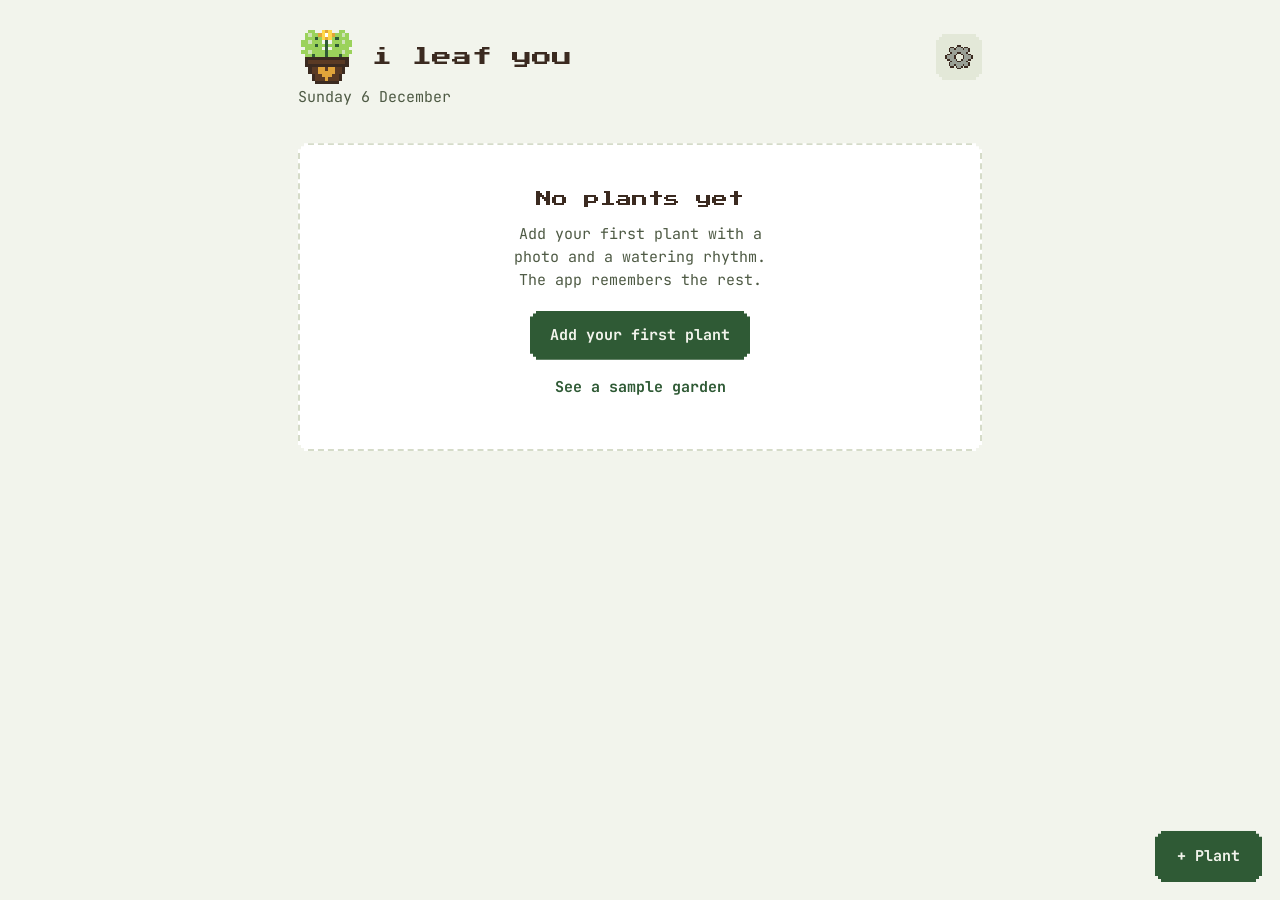
==== commit 665e8a73: "Titelschrift Press Start 2P statt Pixelify Sans Co-Authored-By: Claude Opus 5.5 <noreply@anthropic.c" ====
--- a/index.html
+++ b/index.html
@@ -26,7 +26,7 @@
 <meta name="apple-mobile-web-app-capable" content="yes">
 <meta name="apple-mobile-web-app-status-bar-style" content="default">
 <meta name="apple-mobile-web-app-title" content="i leaf you">
-<link rel="preload" href="fonts/pixelify-sans-latin.woff2" as="font" type="font/woff2" crossorigin>
+<link rel="preload" href="fonts/press-start-2p-latin.woff2" as="font" type="font/woff2" crossorigin>
 <link rel="stylesheet" href="css/app.css">
 </head>
 <body data-build="pwa">
--- a/css/app.css
+++ b/css/app.css
@@ -2,9 +2,9 @@
 /* Laufschrift: JetBrains Mono (variabel 100–800, SIL OFL), latin + latin-ext */
 @font-face{font-family:"JetBrains Mono";font-style:normal;font-weight:100 800;font-display:swap;src:url(../fonts/jetbrains-mono-latin.woff2) format("woff2");unicode-range:U+0000-00FF,U+0131,U+0152-0153,U+02BB-02BC,U+02C6,U+02DA,U+02DC,U+0304,U+0308,U+0329,U+2000-206F,U+20AC,U+2122,U+2191,U+2193,U+2212,U+2215,U+FEFF,U+FFFD}
 @font-face{font-family:"JetBrains Mono";font-style:normal;font-weight:100 800;font-display:swap;src:url(../fonts/jetbrains-mono-latin-ext.woff2) format("woff2");unicode-range:U+0100-02AF,U+0304,U+0308,U+0329,U+1E00-1E9F,U+1EF2-1EFF,U+2020,U+20A0-20AB,U+20AD-20C0,U+2113,U+2C60-2C7F,U+A720-A7FF}
-/* Titel, Logo, Pflanzennamen: Pixelify Sans (variabel 400–700, SIL OFL), latin + latin-ext */
-@font-face{font-family:"Pixelify Sans";font-style:normal;font-weight:400 700;font-display:swap;src:url(../fonts/pixelify-sans-latin.woff2) format("woff2");unicode-range:U+0000-00FF,U+0131,U+0152-0153,U+02BB-02BC,U+02C6,U+02DA,U+02DC,U+0304,U+0308,U+0329,U+2000-206F,U+20AC,U+2122,U+2191,U+2193,U+2212,U+2215,U+FEFF,U+FFFD}
-@font-face{font-family:"Pixelify Sans";font-style:normal;font-weight:400 700;font-display:swap;src:url(../fonts/pixelify-sans-latin-ext.woff2) format("woff2");unicode-range:U+0100-02BA,U+02BD-02C5,U+02C7-02CC,U+02CE-02D7,U+02DD-02FF,U+0304,U+0308,U+0329,U+1D00-1DBF,U+1E00-1E9F,U+1EF2-1EFF,U+2020,U+20A0-20AB,U+20AD-20C0,U+2113,U+2C60-2C7F,U+A720-A7FF}
+/* Titel, Logo, Pflanzennamen: Press Start 2P (eine Stärke, SIL OFL), latin + latin-ext. Sehr breit: Grössen in 8-px-Schritten, siehe Block «Titel-Schrift» am Ende */
+@font-face{font-family:"Press Start 2P";font-style:normal;font-weight:400;font-display:swap;src:url(../fonts/press-start-2p-latin.woff2) format("woff2");unicode-range:U+0000-00FF,U+0131,U+0152-0153,U+02BB-02BC,U+02C6,U+02DA,U+02DC,U+0304,U+0308,U+0329,U+2000-206F,U+20AC,U+2122,U+2191,U+2193,U+2212,U+2215,U+FEFF,U+FFFD}
+@font-face{font-family:"Press Start 2P";font-style:normal;font-weight:400;font-display:swap;src:url(../fonts/press-start-2p-latin-ext.woff2) format("woff2");unicode-range:U+0100-02AF,U+0304,U+0308,U+0329,U+1E00-1E9F,U+1EF2-1EFF,U+2020,U+20A0-20AB,U+20AD-20C0,U+2113,U+2C60-2C7F,U+A720-A7FF}
 :root{
   --bg:#F2F4EC;--surface:#FFFFFF;--ink:#3B2A20;--muted:#4E5A44;--line:#D5DBC8;--moss:#2F5A35;--onmoss:#F2F4EC;--trieb:#9BD25B;--water:#2F7CB0;--feed:#E0A43A;--onfeed:#3B2A20;--danger:#B2453A;--leafbg:#E3E8D8;--leafA:#2F5A35;--leafB:#9BD25B;--pot:#3B2A20;--gear:#E0A43A;
   color-scheme:light;box-sizing:border-box;
@@ -24,12 +24,12 @@
 *,*::before,*::after{box-sizing:inherit}
 body{margin:0;background:var(--bg);color:var(--ink);font:400 15px/1.55 "JetBrains Mono",ui-monospace,"SF Mono",Menlo,Consolas,monospace}
 main{max-width:720px;margin:0 auto;padding:16px 18px 130px}
-h1,h2,h3{font-family:"Pixelify Sans",system-ui,sans-serif;line-height:1.1;margin:0}
+h1,h2,h3{font-family:"Press Start 2P",ui-monospace,monospace;line-height:1.1;margin:0}
 header.top{padding:14px 0 6px}
 h1{margin:0}
 .logo{display:flex;align-items:center;gap:20px;color:var(--ink)}
 .logo svg.mark{width:54px;height:54px;flex:none}
-.wordmark{font-family:"Pixelify Sans",system-ui,sans-serif;font-weight:700;font-size:2.4rem;line-height:1;letter-spacing:0}
+.wordmark{font-family:"Press Start 2P",ui-monospace,monospace;font-weight:700;font-size:2.4rem;line-height:1;letter-spacing:0}
 .date{color:var(--muted);margin-top:2px}
 section{margin-top:28px}
 h2{font-size:1.45rem;font-weight:700;margin-bottom:12px}
@@ -52,7 +52,7 @@
 .card{background:var(--surface);border:1px solid var(--line);border-radius:18px;overflow:hidden;text-align:left;padding:0;display:flex;flex-direction:column}
 .card .ph{aspect-ratio:1;width:100%;object-fit:cover;background:var(--leafbg);display:grid;place-items:center;font-size:44px}
 .card .b{padding:10px 12px 12px}
-.card .n{font-family:"Pixelify Sans",system-ui,sans-serif;font-size:1.05rem}
+.card .n{font-family:"Press Start 2P",ui-monospace,monospace;font-size:1.05rem}
 .sp{font-size:.85rem;color:var(--muted);white-space:nowrap;overflow:hidden;text-overflow:ellipsis}
 .gauge{height:8px;border-radius:99px;background:var(--line);margin-top:10px;overflow:hidden}
 .gauge i{display:block;height:100%;background:var(--water);border-radius:99px;transition:width .4s}
@@ -106,7 +106,7 @@
 .wd{background:var(--surface);border:1px solid var(--line);border-radius:14px;padding:8px 2px;text-align:center;min-height:82px;display:block}
 .wd.now{border:2px solid var(--moss)}
 .wd b{display:block;font-size:.78rem;color:var(--muted);font-weight:400}
-.wd .num{display:block;font-family:"Pixelify Sans",system-ui,sans-serif;font-weight:700;font-size:1.15rem}
+.wd .num{display:block;font-family:"Press Start 2P",ui-monospace,monospace;font-weight:700;font-size:1.15rem}
 .dots{display:flex;flex-wrap:wrap;justify-content:center;gap:3px;margin-top:6px;padding:0 4px}
 .dots i{width:8px;height:8px;border-radius:50%;background:var(--water)}
 .dots i.f{background:var(--feed)}
@@ -149,7 +149,7 @@
 .lvl .em svg{width:60px;height:60px;display:block}
 .lvl .col{flex:1;min-width:0}
 .lvl .col>span{display:block}
-.lvl .ln{font-family:"Pixelify Sans",system-ui,sans-serif;font-weight:700;font-size:1.35rem;line-height:1.15}
+.lvl .ln{font-family:"Press Start 2P",ui-monospace,monospace;font-weight:700;font-size:1.35rem;line-height:1.15}
 .lvl .lk{font-size:.85rem;color:var(--muted)}
 .xpbar{height:10px;border-radius:99px;background:var(--line);overflow:hidden;margin:8px 0 4px}
 .xpbar i{display:block;height:100%;background:var(--moss);border-radius:99px;transition:width .6s}
@@ -278,7 +278,7 @@
 .wxnights{display:grid;grid-template-columns:repeat(7,1fr);gap:4px;margin-top:8px;text-align:center}
 .wxn{background:var(--bg);border-radius:10px;padding:6px 0}
 .wxn small{display:block;font-size:.75rem;color:var(--muted)}
-.wxn b{font-family:"Pixelify Sans",system-ui,sans-serif;font-size:1.05rem}
+.wxn b{font-family:"Press Start 2P",ui-monospace,monospace;font-size:1.05rem}
 .wxn.cold{background:var(--water);color:#fff}
 .wxn.cold small{color:#fff}
 .wx .hint{margin:8px 0 0}
@@ -336,7 +336,7 @@
 .prow:last-child{border-bottom:0}
 .prow .thumb{width:40px;height:40px;border-radius:10px;font-size:18px}
 .prow .t{flex:1;min-width:0}
-.prow .n{font-family:"Pixelify Sans",system-ui,sans-serif;font-size:1rem;overflow:hidden;text-overflow:ellipsis;white-space:nowrap}
+.prow .n{font-family:"Press Start 2P",ui-monospace,monospace;font-size:1rem;overflow:hidden;text-overflow:ellipsis;white-space:nowrap}
 .prow .s{font-size:.85rem;color:var(--muted);overflow:hidden;text-overflow:ellipsis;white-space:nowrap}
 .prow .due{flex:none;font-size:.85rem;color:var(--muted);text-align:right;max-width:40%}
 .prow .due.late{color:var(--danger);font-weight:700}
@@ -433,3 +433,15 @@
 .wd b{font-size:.72rem;letter-spacing:-.04em;white-space:nowrap;overflow:hidden;padding:0 2px}
 .dots em{font-style:normal;font-size:.68rem;line-height:10px;color:var(--muted);font-weight:700}
 .wd.sel .dots em{color:var(--onmoss)}
+/* erledigt: hellgrün (Trieb) wie die Pflanzen, gleiche Form (Tropfen giessen, Raute düngen) */
+.dots i.ok{background-image:url("data:image/svg+xml,%3Csvg%20xmlns=%22http://www.w3.org/2000/svg%22%20viewBox=%220%200%205%205%22%20shape-rendering=%22crispEdges%22%3E%3Crect%20x=%222%22%20y=%220%22%20width=%221%22%20height=%221%22%20fill=%22%239BD25B%22/%3E%3Crect%20x=%221%22%20y=%221%22%20width=%221%22%20height=%221%22%20fill=%22%239BD25B%22/%3E%3Crect%20x=%222%22%20y=%221%22%20width=%221%22%20height=%221%22%20fill=%22%239BD25B%22/%3E%3Crect%20x=%223%22%20y=%221%22%20width=%221%22%20height=%221%22%20fill=%22%239BD25B%22/%3E%3Crect%20x=%220%22%20y=%222%22%20width=%221%22%20height=%221%22%20fill=%22%239BD25B%22/%3E%3Crect%20x=%221%22%20y=%222%22%20width=%221%22%20height=%221%22%20fill=%22%239BD25B%22/%3E%3Crect%20x=%222%22%20y=%222%22%20width=%221%22%20height=%221%22%20fill=%22%239BD25B%22/%3E%3Crect%20x=%223%22%20y=%222%22%20width=%221%22%20height=%221%22%20fill=%22%239BD25B%22/%3E%3Crect%20x=%224%22%20y=%222%22%20width=%221%22%20height=%221%22%20fill=%22%239BD25B%22/%3E%3Crect%20x=%220%22%20y=%223%22%20width=%221%22%20height=%221%22%20fill=%22%239BD25B%22/%3E%3Crect%20x=%221%22%20y=%223%22%20width=%221%22%20height=%221%22%20fill=%22%239BD25B%22/%3E%3Crect%20x=%222%22%20y=%223%22%20width=%221%22%20height=%221%22%20fill=%22%239BD25B%22/%3E%3Crect%20x=%223%22%20y=%223%22%20width=%221%22%20height=%221%22%20fill=%22%239BD25B%22/%3E%3Crect%20x=%224%22%20y=%223%22%20width=%221%22%20height=%221%22%20fill=%22%239BD25B%22/%3E%3Crect%20x=%221%22%20y=%224%22%20width=%221%22%20height=%221%22%20fill=%22%239BD25B%22/%3E%3Crect%20x=%222%22%20y=%224%22%20width=%221%22%20height=%221%22%20fill=%22%239BD25B%22/%3E%3Crect%20x=%223%22%20y=%224%22%20width=%221%22%20height=%221%22%20fill=%22%239BD25B%22/%3E%3C/svg%3E") !important}
+.dots i.ok.f{background-image:url("data:image/svg+xml,%3Csvg%20xmlns=%22http://www.w3.org/2000/svg%22%20viewBox=%220%200%205%205%22%20shape-rendering=%22crispEdges%22%3E%3Crect%20x=%222%22%20y=%220%22%20width=%221%22%20height=%221%22%20fill=%22%239BD25B%22/%3E%3Crect%20x=%221%22%20y=%221%22%20width=%221%22%20height=%221%22%20fill=%22%239BD25B%22/%3E%3Crect%20x=%222%22%20y=%221%22%20width=%221%22%20height=%221%22%20fill=%22%239BD25B%22/%3E%3Crect%20x=%223%22%20y=%221%22%20width=%221%22%20height=%221%22%20fill=%22%239BD25B%22/%3E%3Crect%20x=%220%22%20y=%222%22%20width=%221%22%20height=%221%22%20fill=%22%239BD25B%22/%3E%3Crect%20x=%221%22%20y=%222%22%20width=%221%22%20height=%221%22%20fill=%22%239BD25B%22/%3E%3Crect%20x=%222%22%20y=%222%22%20width=%221%22%20height=%221%22%20fill=%22%232F5A35%22/%3E%3Crect%20x=%223%22%20y=%222%22%20width=%221%22%20height=%221%22%20fill=%22%239BD25B%22/%3E%3Crect%20x=%224%22%20y=%222%22%20width=%221%22%20height=%221%22%20fill=%22%239BD25B%22/%3E%3Crect%20x=%221%22%20y=%223%22%20width=%221%22%20height=%221%22%20fill=%22%239BD25B%22/%3E%3Crect%20x=%222%22%20y=%223%22%20width=%221%22%20height=%221%22%20fill=%22%239BD25B%22/%3E%3Crect%20x=%223%22%20y=%223%22%20width=%221%22%20height=%221%22%20fill=%22%239BD25B%22/%3E%3Crect%20x=%222%22%20y=%224%22%20width=%221%22%20height=%221%22%20fill=%22%239BD25B%22/%3E%3C/svg%3E") !important}
+/* Titel-Schrift Press Start 2P: nur eine Stärke (kein Fett), Grössen in 8-px-Schritten, damit die Pixel scharf bleiben */
+h1,h2,h3,.wordmark,.card .n,.wd .num,.lvl .ln,.wxn b,.prow .n{font-weight:400 !important;letter-spacing:0;line-height:1.35}
+.wordmark{font-size:20px}
+h2{font-size:16px}
+h3,.sitegroup h3{font-size:12px}
+.card .n,.prow .n,.lvl .ln,.wxn b{font-size:12px}
+.lvl .ln{font-size:16px}
+.wd .num{font-size:16px;margin:4px 0}
+dialog h2,.sheethead h2{font-size:16px;line-height:1.5}
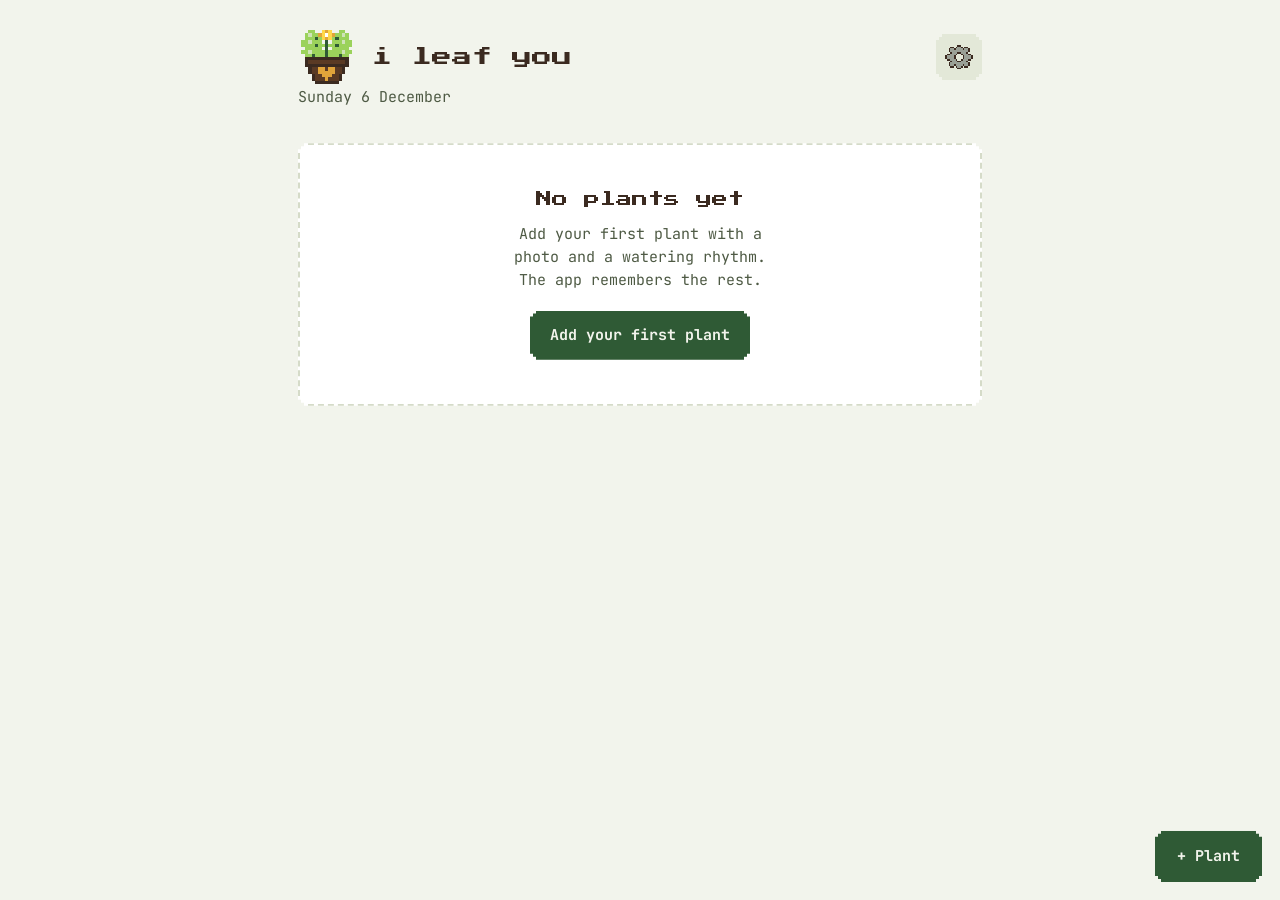
==== commit d9aa18e1: "Installations-Hinweis oben auf Handys, auch auf der Anmeldeseite Co-Authored-By: Claude Opus 5.5 <no" ====
--- a/index.html
+++ b/index.html
@@ -36,6 +36,7 @@
     <button class="gear" id="gearBtn" data-action="settings" data-i18n-aria="set_h"></button>
     <div class="date" id="date"></div>
   </header>
+  <div id="instHint"></div>
   <div id="app"></div>
 </main>
 
--- a/css/app.css
+++ b/css/app.css
@@ -445,3 +445,14 @@
 .lvl .ln{font-size:16px}
 .wd .num{font-size:16px;margin:4px 0}
 dialog h2,.sheethead h2{font-size:16px;line-height:1.5}
+/* Heute: Feld flächig in Moos (dunkelgrün, im Dunkelmodus hellgrün), ohne Wort «Heute» */
+.wd.now{background:var(--moss) !important;border-color:var(--moss) !important;color:var(--onmoss)}
+.wd.now b,.wd.now .num{color:var(--onmoss)}
+/* Punkte immer freigestellt: kein Kästchen, nur eine 1-px-Kontur entlang der Pixelform, damit sie auf der grünen Fläche sichtbar bleiben */
+.wd.now .dots i{background-color:transparent !important;outline:0;filter:drop-shadow(1px 0 0 var(--onmoss)) drop-shadow(-1px 0 0 var(--onmoss)) drop-shadow(0 1px 0 var(--onmoss)) drop-shadow(0 -1px 0 var(--onmoss))}
+.wd.now .dots em{color:var(--onmoss)}
+.insthint{margin:6px 0 4px;align-items:center}
+.insthint > .pix{width:30px;height:30px;flex:none}
+.insthint > span:first-of-type{flex:1}
+.insthint .later{font-size:1.3rem;line-height:1;padding:4px 6px}
+@media (max-width:420px){ .insthint{flex-wrap:nowrap} .insthint .nbtn{margin-left:0} }
